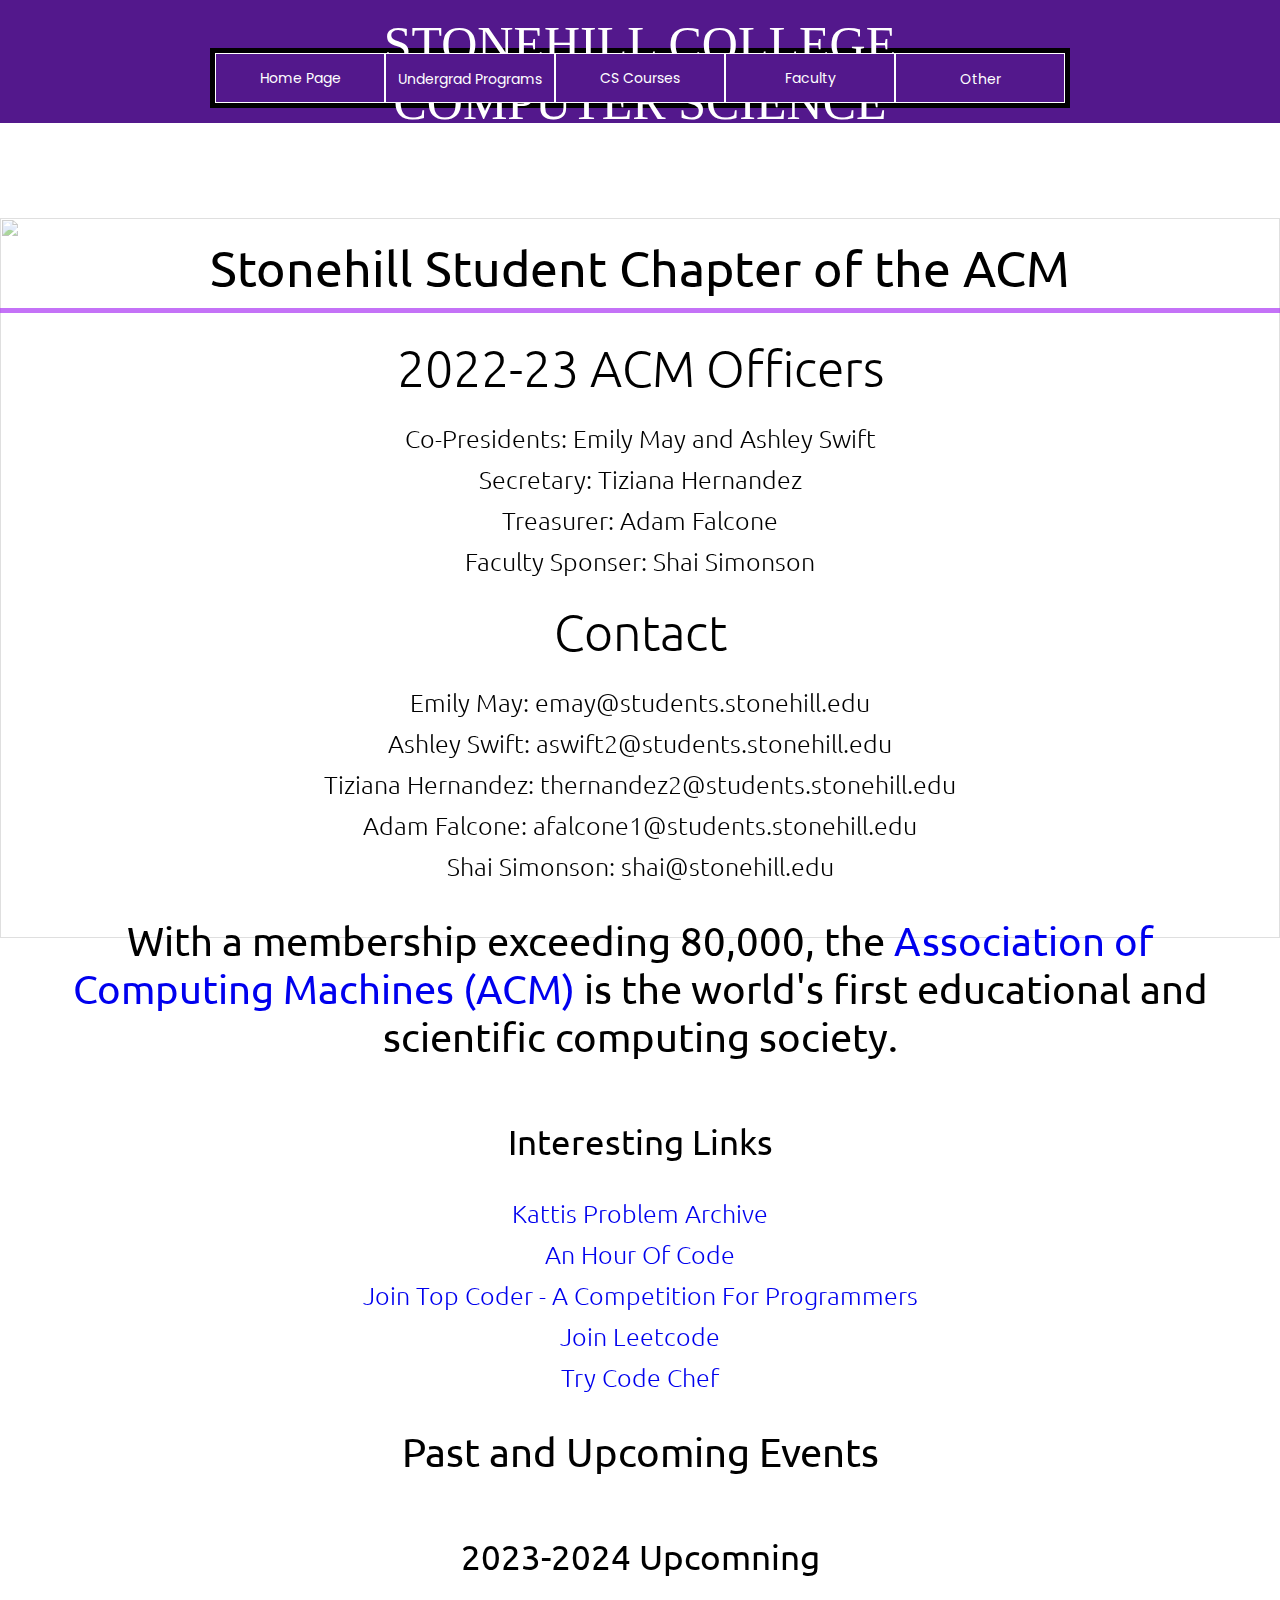
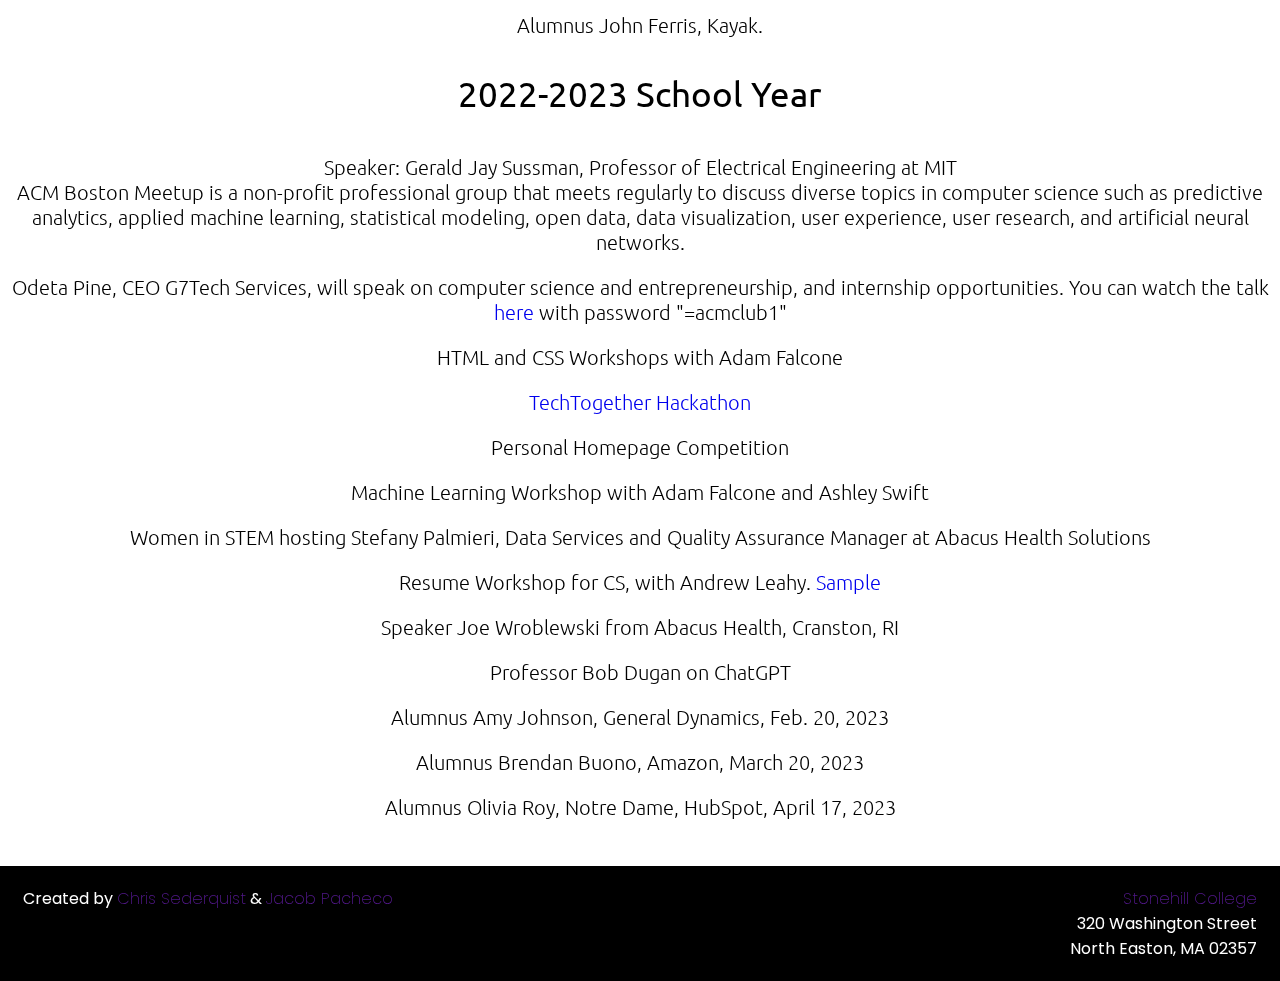
==== ACM.html @ 54844b02 "Adding base files" ====
<!DOCTYPE html>
<html lang="en">
<head> 
    <meta charset="UTF-8"> 
    <meta name="viewport" content="width=device-width, initial-scale=1.0">
    <title>ACM</title>
    <link rel="stylesheet" href="style.css">
</head>
<body>
    <nav class="navbar">
        <section class="box">
            <div class="logo">
                <p><a href="http://www.stonehill.edu"><img src="images/Stonehill_logo.gif" alt=""></a></p>
            </div>
            <div class="title">
                <p>STONEHILL COLLEGE</p>
                <p>COMPUTER SCIENCE</p>
            </div>
        </section>    
        <div class="menu">
            <button class="menu-btn" id="hb-btn">
                <img src="images/bars.png" alt="">
            </button>
            <div class="wrapper" id="nav">
                <ul>
                    <li><a href="index.html">Home Page</a></li>
                    <li>Undergrad Programs
                        <ul>
                            <li><a href="CSmajor.html">CS Major</a></li>
                            <li><a href="CSminor.html">CS Minor</a></li>
                            <li><a href="CompEng.html">Computer Engineering</a></li>
                        </ul>
                    </li>
                    <li><a href="CScourses.html">CS Courses</a></li>
                    <li><a href="faculty.html">Faculty</a></li>
                    <li>Other
                        <ul>
                            <li><a href="FAQ.html">FAQ</a></li>
                            <li><a href="ACM.html">ACM Student Chapter</a></li>
                            <li><a href="internships.html">Internships</a></li>
                        </ul>
                    </li>
                </ul>
            </div>
        </div>          
    </nav>

		<section class="buffer"></section>

		<section class="backgroundIMG">
        <img src="images/stonehilllogobackground.png" alt="">

    </section>
        <div class="FAQ">
            <div class="ACM">
                <!-- <h1> STONEHILL STUDENT CHAPTER OF THE ACM </h1> -->
                <h1> Stonehill Student Chapter of the ACM </h1>
                <div class="officers"> 
                    <h2> 2022-23 ACM Officers </h2>
                    <ul> 
                        <li> Co-Presidents: Emily May and Ashley Swift </li>
                        <li> Secretary: Tiziana Hernandez </li>
                        <li> Treasurer: Adam Falcone </li>
                        <li> Faculty Sponser: Shai Simonson </li>
                    </ul>
                    <h3> Contact </h3>
                    <ul> 
                        <li> Emily May: emay@students.stonehill.edu </li>
                        <li> Ashley Swift: aswift2@students.stonehill.edu </li>
                        <li> Tiziana Hernandez: thernandez2@students.stonehill.edu </li>
                        <li> Adam Falcone: afalcone1@students.stonehill.edu </li>
                        <li> Shai Simonson: shai@stonehill.edu </li>
                    </ul>
                </div>
            </div>

            <div class="ACMlinks"> 
                <h1>With  a membership exceeding 80,000, the <a href="https://www.acm.org/"> Association of Computing Machines (ACM) </a> is the world's first educational and scientific computing society. </h1>
                <h2> Interesting Links </h2>
                <ul> 
                    <li><a href="https://open.kattis.com/"> Kattis Problem Archive </a></li>
                    <li><a href="https://code.org/"> An Hour Of Code </a></li>
                    <li><a href="https://auth.topcoder.com/login?state=hKFo2SBzeVdndzdTcFVxTjNUN21pa1JXVEtweHhUV1ZNVzNUa6FupWxvZ2luo3RpZNkgWldvN0FKOFY1T1VVNjhURzJyb3ZBVWtYeVdlemhZQW2jY2lk2SBVVzdCaHNubUFRaDBpdGw1NmcxalVQaXNCTzlHb293RA&client=UW7BhsnmAQh0itl56g1jUPisBO9GoowD&protocol=oauth2&utm_source=community-app-home-page&returnUrl=https%3A%2F%2Fwww.topcoder.com%2Fhome&mode=signIn&scope=openid%20profile%20email&response_type=code&response_mode=query&nonce=R2NIQTd%2Bb0dGRVFiWXVrcFd0LnBHc3FKUFQ3bmpuZmVLLTVzSmlKN1VWVQ%3D%3D&redirect_uri=https%3A%2F%2Faccounts-auth0.topcoder.com%3FappUrl%3Dhttps%3A%2F%2Fwww.topcoder.com%2Fhome&code_challenge=XqvYLLq0UxKGAN1m15xHxfmlli6z-fSQw6BBtTN8Eyo&code_challenge_method=S256&auth0Client=eyJuYW1lIjoiYXV0aDAtc3BhLWpzIiwidmVyc2lvbiI6IjEuMTAuMCJ9"> Join Top Coder - A Competition For Programmers </a></li>
                    <li><a href="https://leetcode.com/"> Join Leetcode </a></li>
                    <li><a href="https://www.codechef.com/"> Try Code Chef </a></li>
                </ul>
            </div>

            <div class="ACMevents"> 
                <h1> Past and Upcoming Events </h1>
                <h2> 2023-2024 Upcomning </h2>
                <p> Alumnus John Ferris, Kayak. </p>
                <h3> 2022-2023 School Year </h3>
                <ul> 
                    <li> Speaker: Gerald Jay Sussman, Professor of Electrical Engineering at MIT <br>ACM Boston Meetup is a non-profit professional group that meets regularly to discuss diverse topics in computer science such as predictive analytics, applied machine learning, statistical modeling, open data, data visualization, user experience, user research, and artificial neural networks. </li>
                    <li> Odeta Pine, CEO G7Tech Services, will speak on computer science and entrepreneurship, and internship opportunities. You can watch the talk <a href="https://stonehill.zoom.us/rec/share/NuiQZE4u9lFSAum5-r4EWgSMXmxHy5rnHY-w-TlrGnPvcwQmv_4admw8XxT532-W.me5gFjwesV1LG3y1"> here </a> with password "=acmclub1" </li>
                    <li> HTML and CSS Workshops with Adam Falcone </li>
                    <li><a href="https://organize.mlh.io/participants/events/8321-techtogether-boston?utm_campaign=hackathon">TechTogether Hackathon</a></li>
                    <li> Personal Homepage Competition </li>
                    <li> Machine Learning Workshop with Adam Falcone and Ashley Swift </li>
                    <li> Women in STEM hosting Stefany Palmieri, Data Services and Quality Assurance Manager at Abacus Health Solutions </li>
                    <li> Resume Workshop for CS, with Andrew Leahy. <a href="http://web.stonehill.edu/compsci/Advanced%20Resume%20Worksheet.pdf"> Sample </a></li>
                    <li> Speaker Joe Wroblewski from Abacus Health, Cranston, RI </li>
                    <li> Professor Bob Dugan on ChatGPT </li>
                    <li> Alumnus Amy Johnson, General Dynamics, Feb. 20, 2023 </li>
                    <li> Alumnus Brendan Buono, Amazon, March 20, 2023 </li>
                    <li> Alumnus Olivia Roy, Notre Dame, HubSpot, April 17, 2023 </li>
                </ul>
            </div>
        </div>

        <br><br>
				
		<footer id="special">
        <div class="box">
            <div class="left">
                <p>Created by <span>Chris Sederquist</span> & <span>Jacob Pacheco</span></p>
            </div>
            <div class="right">
                <p><span>Stonehill College</span></p>
                <p>320 Washington Street</p>
                <p>North Easton, MA 02357</p>
            </div>
        </div>   
    </footer>

    <script src="script.js"></script>

</body>
</html>
---- style.css ----
@import url('https://fonts.googleapis.com/css2?family=Poppins:wght@400;500;600;700&family=Ubuntu:wght@400;500;700&display=swap');

*{
    margin: 0;
    padding: 0;
    box-sizing: border-box;
    text-decoration: none;
}

/* 
**********************
    Navbar Section
**********************
*/

.navbar{
    /* display: flex; */
    position: fixed;
    width: 100%;
    z-index: 999;
    padding: 15px 0;
    background: #53188C;
}

.navbar .box{
    display: flex;
    padding-bottom: 15px;
}

.navbar .logo{
    z-index: 500;
}

.navbar .box .title
{
    /* display: inline-block; */
    position: fixed;
    width: 100%;
    margin: auto;
    text-align: center;
}

.navbar .title{
    text-align: center;
    color: #fff;
    font-weight: 500;
    /* font-family: 'Ubuntu', sans-serif; */
    font-family: serif;
    font-size: 50px;
}

.navbar .menu{
    width: 100%;
    /* background-color: black; */
}

.navbar .wrapper{
    width: 860px;
    margin: 0 auto;
    border: 5px solid black;
}

.navbar .wrapper ul{
    list-style: none;
    height: 50px;
    top: 50%;
    justify-content: center; 
}

.navbar .wrapper ul li{
    background: #53188C;
     /* background-color: #656565; */
    width: 170px;
    border: 1px solid #fff;
    /* border: 1px solid black; */
    height: 50px;
    line-height: 50px;
    text-align: center;
    float: left;
    color: #fff;
    font-size: 14px;
    position: relative;
    font-family: 'Poppins', sans-serif;
    transition: all 0.3s ease;
}

.navbar .wrapper ul li:hover{
    background: #fff;
    border: 1px solid #53188C;
    color: #53188C;
}

.navbar .wrapper ul ul{
    display: none;
}

.navbar .wrapper ul li:hover > ul{
    display: block;
}

.navbar ul li a{
	color: white;
    width: 100%;
    height: 100%;
    display: flex;
    justify-content: center;
    align-items: center;
}

.navbar ul li a:hover{
	color: #53188C;
    width: 100%;
    height: 100%;
    display: flex;
    justify-content: center;
    align-items: center;
}

.buffer{
    padding: 109px;
}

.menu-btn{
    color: #fff;
    font-size: 23px;
    cursor: pointer;
    display: none;
}

.menu-btn img{
    height: 60px;
    width: 60px;
}

@media (max-width: 960px)
{
    .buffer{
        padding: 64px;
    }
    
    .navbar{
        padding: 0 50px;
    }

    .navbar .menu-btn{
        display: block;
        z-index: 999;
        position: absolute;
        top: 5%;
        right: 1%;
    }

    .navbar .wrapper{
        position: fixed;
        height: 100vh;
        width: 100%;
        left: -100%;
        top: 0;
        background: #53188C;
        text-align: center;
        padding-top: 80px;
        transition: all 0.3s ease;
    }

    .navbar .wrapper.active{
        left: 0;
    }

    .menu-btn i.active:before{
        content: "\f00d";
    }

    .navbar .logo{
        z-index: 0;
    }

}

/* 
***********************
   home page section
***********************
*/

.homepage h1{
  text-align: center;
  font-weight: 400;
  font-family: 'Ubuntu', sans-serif;
  font-size: 50px;
  padding: 20px;
}

.homepage h2{
  text-align: center;
  font-weight: 400;
  font-family: 'Ubuntu', sans-serif;
  font-size: 35px;
  padding: 20px;
}

.homepage h3{
	text-align: center;
  font-weight: 400;
  font-family: 'Ubuntu', sans-serif;
  font-size: 35px;
  padding: 20px;
}

.homepage p{
  text-align: center;
  font-weight: 100;
  font-family: 'Ubuntu', sans-serif;
  font-size: 20px;
  padding: 5px;
}

/* HOME PAGE 2 */
.homepage2{
    /* height: 100vh; */
    /* border: 3px solid black; */
    padding: 25px;
}

.homepage2 h1{
  text-align: center;
  font-weight: 400;
  font-family: 'Ubuntu', sans-serif;
  font-size: 35px;
  padding: 20px;
}

.homepage2 p{
  text-align: center;
  font-weight: 100;
  font-family: 'Ubuntu', sans-serif;
  font-size: 20px;
  padding: 5px;
}

/* 
*****************************
        FOTTER
*****************************
*/

body{
    min-height: 100vh;
    position: relative;
}

/* footer#notspecial1{
    bottom: 0;
    position: absolute;
    width: 100%;

    font-family: 'Poppins', sans-serif;
    text-align: end;
    background: black;
    padding: 20px 23px;
    color: white;
    clear: both;
} */

footer#notspecial{
    /* bottom: 0; */
    position: absolute;
    width: 100%;

    font-family: 'Poppins', sans-serif;
    text-align: end;
    background: black;
    padding: 20px 23px;
    color: white;
    clear: both;
}

footer#special{
    bottom: 0;
    /* position: absolute; */
    width: 100%;

    font-family: 'Poppins', sans-serif;
    text-align: end;
    background: black;
    padding: 20px 23px;
    color: white;
    clear: both;
}

footer .box{
    display: flex;
    justify-content: space-between;
}

footer span{
    font-weight: 200;
    color: #53188C;
}

.backgroundIMG{
    position: fixed;
    z-index: -999;
    background-size: cover;
    background-repeat: no-repeat;
    background-position: center center;
    width: 100%;
}
.backgroundIMG img{
    height: 80vh;
    object-fit: contain;  
    width: 100%;
    text-align: center;
    opacity: 0.5;
}

/* 
********************************************
            CS COURSES SECTION 
********************************************           
*/
.CourseCards{
    max-width: 1300px;
    margin: auto;
    height: auto;
    /* padding-top: -175px; */
}

.CourseCards .WholeCard{
    display:block;
    float:left;
}

.card{
    width: 330px;
    min-height: 470px;
    background: #f1f1f1;
    overflow: hidden;
    font-family: 'Poppins', sans-serif;
    box-shadow: 0 0 20px #00000070;
}

.middle{
    margin: 48.3px;
}

.top-section{
    position: relative;
    min-height: 250px;
    max-height: 250px;
}

.top-section img{
    width: 100%;
    min-height: 250px;
    object-fit: cover;
}

.name{
    position: absolute;
    bottom: 20px;
    left: 20px;
    font-size: 20px;
    font-weight: 900;
    background: rgba(255, 255, 255, 0.6);
    max-width: 310px;
    min-width: 310px;
}

.info-section{
    padding: 20px;
    padding-top: 0;
    min-height: 225px;
    max-height: 225px;
}

.info-section h2{
    position: relative;
    font-size: 16px;
}

.info-section p{
    padding: 8px;
    text-align: left;
    font-size: 14px;
    max-width: 290px;
    min-width: 290px;
    min-height: 150px;
    max-height: 150px;
    overflow: auto;
}

.info-section h3{
    padding: 5px;
    color: #53188C;
    text-align: center;
}

@media screen and (max-width:1024px)
{
    .CourseCards .middle{
        margin-left: 75px;
        margin-right: 75px;
    }
}

/* 
***************************
FACULTY PAGE SECTION
***************************
*/

.profileCards{
    max-width: 1300px;
    margin: auto;
}

.profileCards .row{
    display:block;
    float:left;
    /* min-height: 490px; */
    margin: 50px;
}

.faccolumn{
    border: 5px solid rgba(171, 54, 243, 0.703);
}
  
/* Add some shadows to create a card effect */
.faccard {
    box-shadow: 0 4px 8px 0 rgba(0,0,0,0.8); /* last was 0.2 */
    background-color: rgba(171, 54, 243, 0.703);
    color: white;
    max-width: 315px;
}

.faccard img{
    max-width: 315px;
    max-height: 315px;
    min-width: 315px;
    min-height: 315px;
    object-fit: cover;
}

/* Some left and right padding inside the container */
.faccontainer {
    padding: 0 16px;
    max-width: 350px;
    max-height: 170px;
    contain: content;
    overflow: auto;
}

/* Clear floats */
.faccontainer::after, .row::after {
    content: "";
    clear: both;
    display: table;
}

.factitle {
    color: white;   
}

.facbutton {
    border: none;
    outline: 0;
    display: inline-block;
    padding: 8px;
    color: white;
    background-color: #000;
    text-align: center;
    cursor: pointer;
    width: 100%;
}

.facbutton:hover {
    background-color: #555;
}

.faccontainer a{
    color: white;
}

/* Display the columns below each other instead of side by side on small screens*/
@media screen and (max-width: 1024px) 
{ /* this is good for phone screens^^^ */
    .faccolumn {
        width: 100%;
        display: block;
    }

    .profileCards .row{
        margin-top: 25px;
        margin-bottom: 25px;
    }
}

/* 
*********************************
FAQ SECTION |INTERSHIP SECTION
*********************************
*/

.FAQ{
    max-width: 1300px;
    margin: auto;

    min-height: 100vh;
}

.heading{
    position: relative;
    text-align: center;
    font-weight: 400;
    font-family: 'Ubuntu', sans-serif;
    font-size: 50px;
    padding: 20px;
}

.heading::before{
    content: "";
    position: absolute;
    bottom: 5px;
    left: 50%;
    width: 100%;
    height: 5px;
    background: rgba(171, 54, 243, 0.703);
    transform: translateX(-50%);
}

.subheading{
    text-align: center;
    font-weight: 300;
    font-family: 'Ubuntu', sans-serif;
    font-size: 40px;
    padding: 20px;
}

.question{
    font-family: 'Poppins', sans-serif;
    font-style: italic;
    color: #660066;
    font-size: 24px;
    font-weight: 300;
}

.answer{
    font-family: 'Poppins', sans-serif;
    font-size: 18px;
    font-weight: 200;
}

.text{
    font-family: 'Poppins', sans-serif;
    font-size: 18px;
    font-weight: 200;
    text-align: center;
}

.names{
    font-family: 'Poppins', sans-serif;
    font-size: 14px;
    font-weight: 100;
}

.yeartitle{
    text-align: center;
    /* font-style: bold; */
    font-weight: 400;
    font-family: 'Ubuntu', sans-serif;
    font-size: 20px;
}

.yearclasses{
    text-align: center;
    font-family: 'Poppins', sans-serif;
    font-size: 18px;
    font-weight: 600;
}

.yearclasses a{
    color: #53188C;
}

.yearclasses a:hover{
    font-style: italic;
}

.yeartitle span{
    color: #53188C;
    text-align: center;
    font-weight: 900;
    font-family: 'Ubuntu', sans-serif;
    font-size: 24px;
}


/*************************
ACM CHAPTER SECTION 
*************************/

.ACM h1{
  position: relative;
  text-align: center;
  font-weight: 400;
  font-family: 'Ubuntu', sans-serif;
  font-size: 50px;
  padding: 20px;
}

.ACM h1::before{
    content: "";
    position: absolute;
    bottom: 5px;
    left: 50%;
    width: 100%;
    height: 5px;
    background: rgba(171, 54, 243, 0.703);
    transform: translateX(-50%);
}

.ACM h2{
  text-align: center;
  font-weight: 200;
  font-family: 'Ubuntu', sans-serif;
  font-size: 50px;
  padding: 20px;
}

.officers ul li{
    list-style: none;
	text-align: center;
	font-weight: 100;
	font-family: 'Ubuntu', sans-serif;
	font-size: 25px;
	padding: 5px;
}

.ACM h3{
  text-align: center;
  font-weight: 200;
  font-family: 'Ubuntu', sans-serif;
  font-size: 50px;
  padding: 20px;
}

.ACMlinks h1{
  text-align: center;
  font-weight: 400;
  font-family: 'Ubuntu', sans-serif;
  font-size: 40px;
  padding: 30px;
}

.ACMlinks h2{
  text-align: center;
  font-weight: 400;
  font-family: 'Ubuntu', sans-serif;
  font-size: 35px;
  padding: 30px;
}

.ACMlinks ul li{
    list-style: none;
	text-align: center;
	font-weight: 100;
	font-family: 'Ubuntu', sans-serif;
	font-size: 25px;
	padding: 5px;
}

.ACMevents h1{
  text-align: center;
  font-weight: 400;
  font-family: 'Ubuntu', sans-serif;
  font-size: 40px;
  padding: 30px;
}

.ACMevents h2{
  text-align: center;
  font-weight: 400;
  font-family: 'Ubuntu', sans-serif;
  font-size: 35px;
  padding: 30px;
}

.ACMevents p{
    text-align: center;
    font-weight: 100;
    font-family: 'Ubuntu', sans-serif;
    font-size: 20px;
    padding: 5px;
}

.ACMevents h3{
  text-align: center;
  font-weight: 400;
  font-family: 'Ubuntu', sans-serif;
  font-size: 35px;
  padding: 30px;
}

.ACMevents ul li{
    list-style: none;
	text-align: center;
	font-weight: 100;
	font-family: 'Ubuntu', sans-serif;
	font-size: 20px;
	padding: 10px;
}
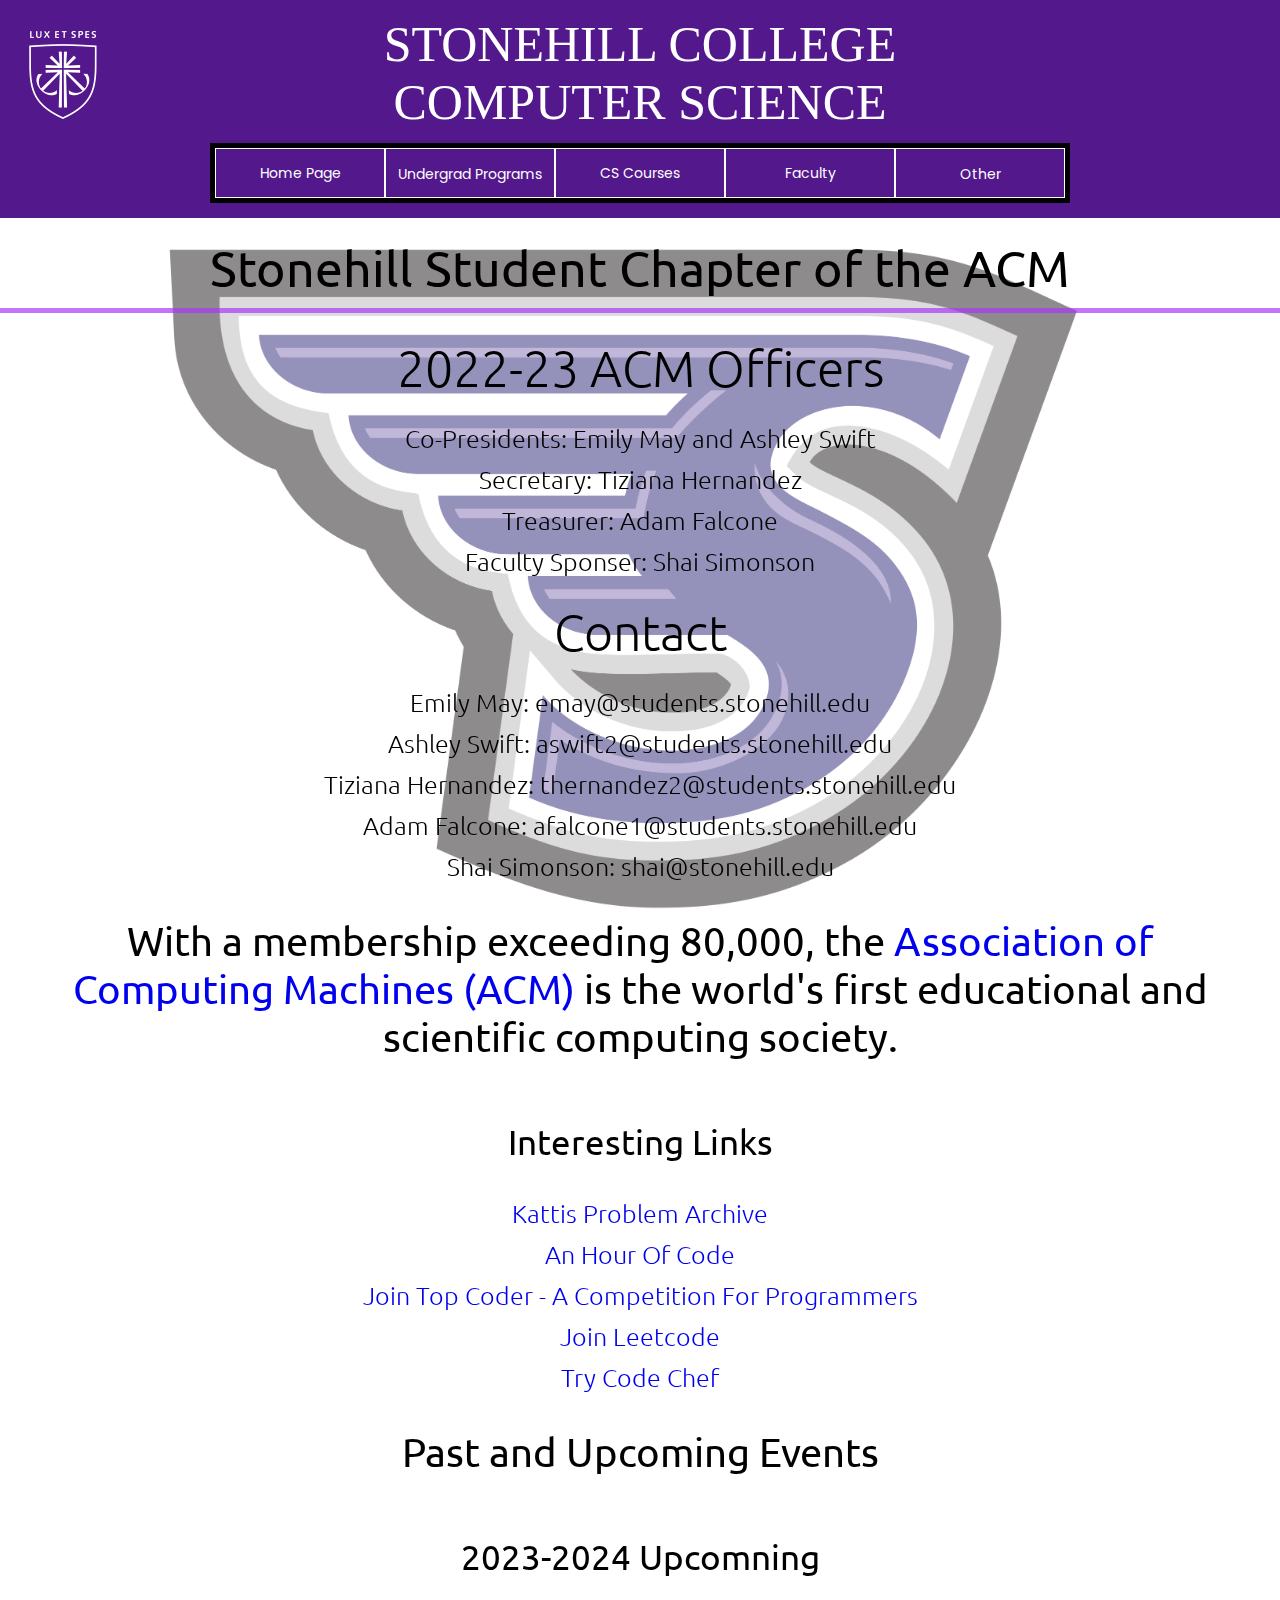
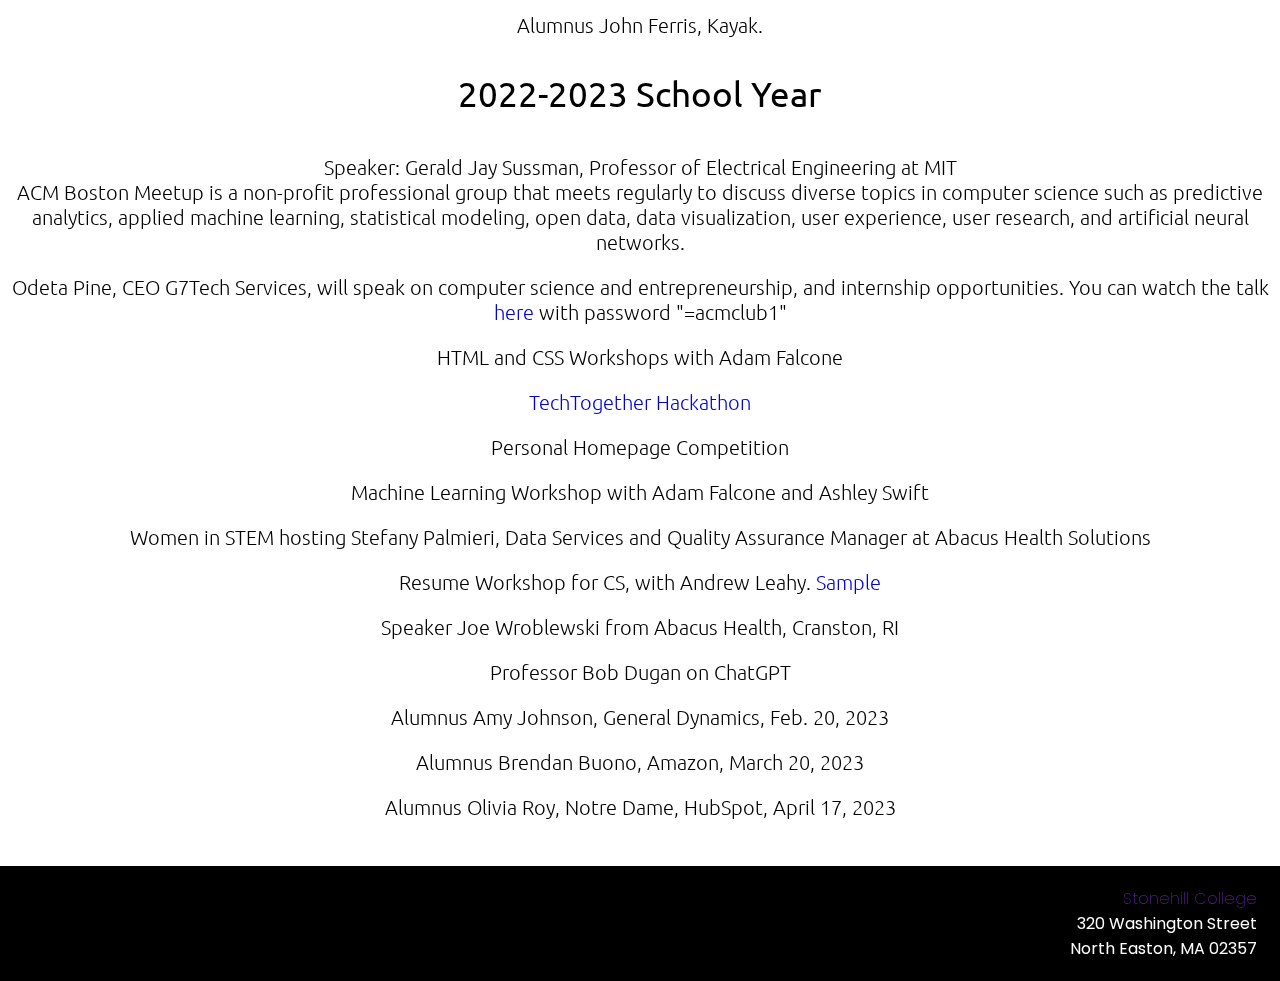
==== commit f1eca759: "Changing FAQ style" ====
--- a/ACM.html
+++ b/ACM.html
@@ -114,7 +114,7 @@
 		<footer id="special">
         <div class="box">
             <div class="left">
-                <p>Created by <span>Chris Sederquist</span> & <span>Jacob Pacheco</span></p>
+                
             </div>
             <div class="right">
                 <p><span>Stonehill College</span></p>
--- a/style.css
+++ b/style.css
@@ -536,6 +536,75 @@
     padding: 20px;
 }
 
+/* ************************ */
+
+.faq{
+    background-color: transparent;
+    border: 1px solid #9fa4a8;
+    border-radius: 10px;
+    margin: 20px 0;
+    padding: 30px;
+    position: relative;
+    overflow: hidden;
+    transition: 0.3s ease;
+}
+
+.faq.active{
+    background-color: #fff;
+    box-shadow: 0 3px 6px #0000001a, 0 3px 6px #0000001a;
+}
+
+.faq-answer{
+    display: none;
+    margin: 30px 0 0;
+}
+
+.faq.active .faq-answer{
+    display: block;
+}
+
+.faq-toggle{
+    background-color: transparent;
+    border: 0;
+    border-radius: 50%;
+    cursor: pointer;
+    display: flex;
+    align-items: center;
+    justify-content: center;
+    font-size: 16px;
+    position: absolute;
+    top: 30px;
+    right: 30px;
+}
+
+.faq-toggle:focus{
+    outline: 0;
+}
+
+.faq-toggle img{
+    width: 20px;
+    height: 20px;
+}
+
+.faq-toggle .chevron-up{
+    display: none;
+}
+
+.faq-active .faq-toggle .chevron-up{
+    color: #fff;
+    display: block;
+}
+
+.faq-active .faq-toggle .chevron-down{
+    display: none;
+}
+
+.faq-active .faq-toggle{
+    background-color: #9fa4a8;
+}
+
+/* ************************ */
+
 .question{
     font-family: 'Poppins', sans-serif;
     font-style: italic;
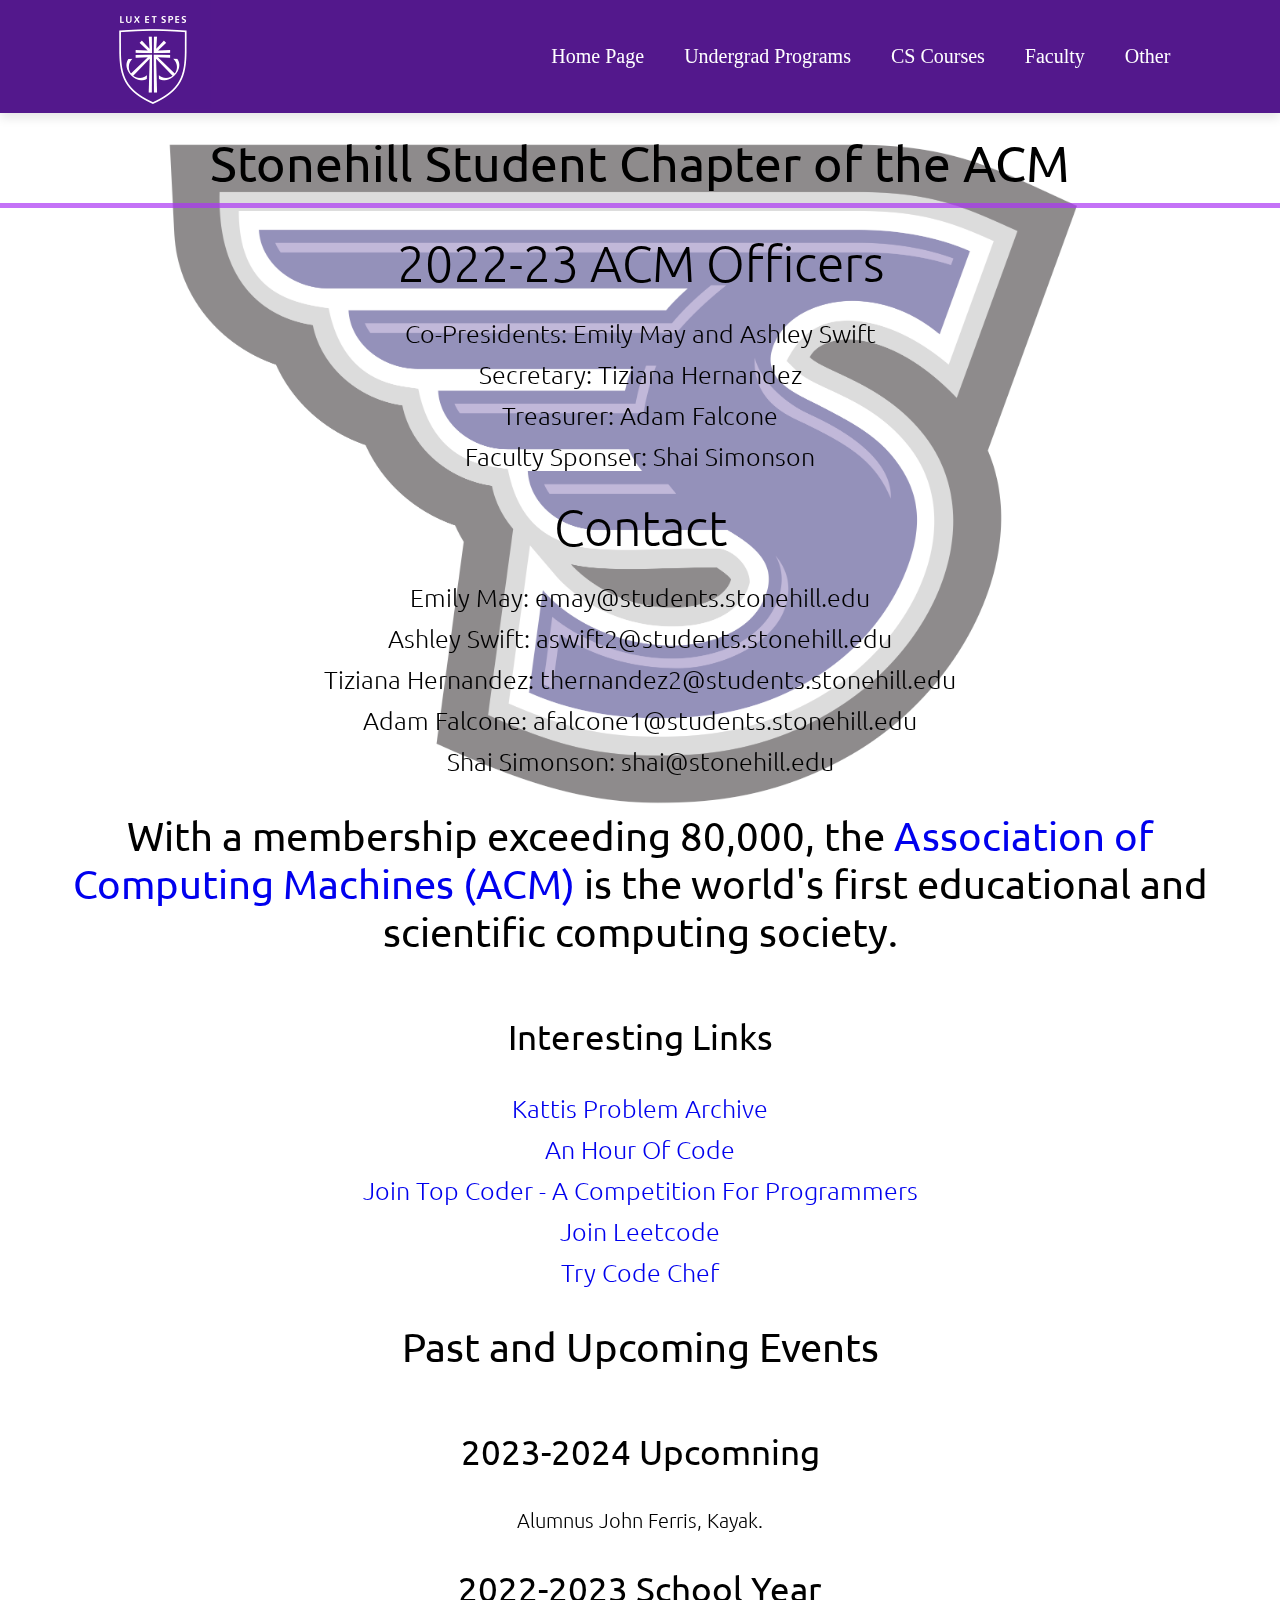
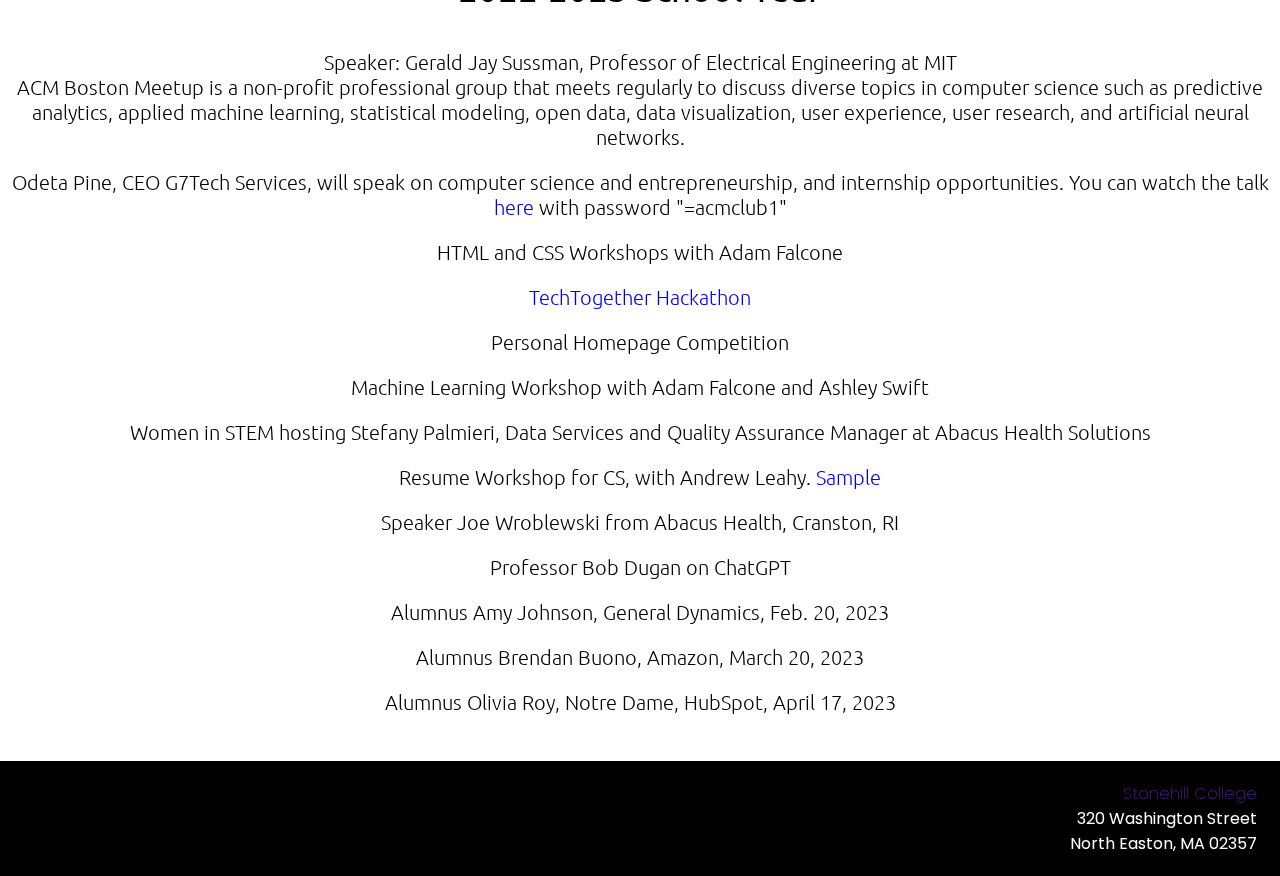
==== commit a671edaa: "None Homepage Navbar Change" ====
--- a/ACM.html
+++ b/ACM.html
@@ -7,51 +7,41 @@
     <link rel="stylesheet" href="style.css">
 </head>
 <body>
-    <nav class="navbar">
-        <section class="box">
-            <div class="logo">
-                <p><a href="http://www.stonehill.edu"><img src="images/Stonehill_logo.gif" alt=""></a></p>
-            </div>
-            <div class="title">
-                <p>STONEHILL COLLEGE</p>
-                <p>COMPUTER SCIENCE</p>
-            </div>
-        </section>    
-        <div class="menu">
-            <button class="menu-btn" id="hb-btn">
-                <img src="images/bars.png" alt="">
-            </button>
-            <div class="wrapper" id="nav">
-                <ul>
-                    <li><a href="index.html">Home Page</a></li>
-                    <li>Undergrad Programs
-                        <ul>
-                            <li><a href="CSmajor.html">CS Major</a></li>
-                            <li><a href="CSminor.html">CS Minor</a></li>
-                            <li><a href="CompEng.html">Computer Engineering</a></li>
-                        </ul>
-                    </li>
-                    <li><a href="CScourses.html">CS Courses</a></li>
-                    <li><a href="faculty.html">Faculty</a></li>
-                    <li>Other
-                        <ul>
-                            <li><a href="FAQ.html">FAQ</a></li>
-                            <li><a href="ACM.html">ACM Student Chapter</a></li>
-                            <li><a href="internships.html">Internships</a></li>
-                        </ul>
-                    </li>
-                </ul>
-            </div>
-        </div>          
-    </nav>
+    <div class="scroll-up-btn" id="scrollbtn">
+        <img src="images/chevron-up.png">
+    </div>
 
-		<section class="buffer"></section>
+    <header> 
+        <a href="http://www.stonehill.edu"><img src="images/Stonehill_logo.gif" alt="logo" class="logo"></a>
+        <input type="checkbox" id="menu-bar"> <label for="menu-bar">Menu</label>
+        <nav class="navbar">
+            <ul>
+                <li><a href="index.html">Home Page</a></li>
+                <li><a>Undergrad Programs</a> 
+                    <ul>
+                        <li><a href="CSmajor.html">CS Major</a></li>
+                        <li><a href="CSminor.html">CS Minor</a></li>
+                        <li><a href="CompEng.html">Computer Engineering</a></li>
+                    </ul>
+                </li>
+                <li><a href="CScourses.html">CS Courses</a></li>
+                <li><a href="faculty.html">Faculty</a></li>
+                <li><a>Other</a> 
+                    <ul>
+                        <li><a href="FAQ.html">FAQ</a></li>
+                        <li><a href="ACM.html">ACM Student Chapter</a></li>
+                        <li><a href="internships.html">Internships</a></li>
+                    </ul>
+                </li>
+            </ul>
+        </nav>
+    </header>
 
 		<section class="backgroundIMG">
         <img src="images/stonehilllogobackground.png" alt="">
 
     </section>
-        <div class="FAQ">
+        <div class="max-width">
             <div class="ACM">
                 <!-- <h1> STONEHILL STUDENT CHAPTER OF THE ACM </h1> -->
                 <h1> Stonehill Student Chapter of the ACM </h1>
--- a/style.css
+++ b/style.css
@@ -7,174 +7,161 @@
     text-decoration: none;
 }
 
+.max-width{
+    max-width: 1300px;
+    margin: auto;
+    min-height: 100vh;
+}
+
+html{
+    scroll-behavior: smooth;
+}
+
+/* 
+**********************
+scroll-up-btn Section
+**********************
+*/
+
+.scroll-up-btn img{
+    width: 45px;
+    height: 42px;
+}
+
+.scroll-up-btn{
+    position: fixed;
+    height: 45px;
+    width: 42px;
+    background: #53188C;
+    right: 30px;
+    bottom: 10px;
+    text-align: center;
+    line-height: 45px;
+    color: #fff;
+    z-index: 9999;
+    font-size: 44px;
+    border-radius: 6px;
+    cursor: pointer;
+
+    display: flex;
+
+    opacity: 0; 
+    transition: all 0.3s ease;
+    pointer-events: none;
+}
+
+.scroll-up-btn.active{
+    bottom: 30px;
+    opacity: 1;
+    pointer-events: auto;
+}
+
 /* 
 **********************
     Navbar Section
 **********************
 */
 
-.navbar{
-    /* display: flex; */
+header{
     position: fixed;
-    width: 100%;
-    z-index: 999;
-    padding: 15px 0;
+    top: 0; left: 0; right: 0;
     background: #53188C;
-}
-
-.navbar .box{
+    box-shadow: 0 5px 10px rgba(0, 0, 0, .1);
+    padding: 0px 7%;
     display: flex;
-    padding-bottom: 15px;
-}
-
-.navbar .logo{
-    z-index: 500;
-}
-
-.navbar .box .title
-{
-    /* display: inline-block; */
-    position: fixed;
-    width: 100%;
-    margin: auto;
-    text-align: center;
-}
-
-.navbar .title{
-    text-align: center;
-    color: #fff;
-    font-weight: 500;
-    /* font-family: 'Ubuntu', sans-serif; */
-    font-family: serif;
-    font-size: 50px;
-}
-
-.navbar .menu{
-    width: 100%;
-    /* background-color: black; */
-}
-
-.navbar .wrapper{
-    width: 860px;
-    margin: 0 auto;
-    border: 5px solid black;
-}
-
-.navbar .wrapper ul{
+    align-items: center;
+    justify-content: space-between;
+    z-index: 1000;
+    position: sticky;
+}
+
+header .navbar ul{
     list-style: none;
-    height: 50px;
-    top: 50%;
-    justify-content: center; 
-}
-
-.navbar .wrapper ul li{
+}
+
+header .navbar ul li{
+    position: relative;
+    float: left;
+}
+
+header .navbar ul li a{
+    font-size: 20px;
+    padding: 20px;
+    color: white;
+    display: block;
+    transition: all 0.3s ease;
+    border-radius: 10px;
+}
+
+header .navbar ul li a:hover{
+    background: white;
+    color: #53188C;
+}
+
+header .navbar ul li ul{
+    position: absolute;
+    left: 0;
+    width: 200px;
     background: #53188C;
-     /* background-color: #656565; */
-    width: 170px;
-    border: 1px solid #fff;
-    /* border: 1px solid black; */
-    height: 50px;
-    line-height: 50px;
-    text-align: center;
-    float: left;
-    color: #fff;
-    font-size: 14px;
-    position: relative;
-    font-family: 'Poppins', sans-serif;
-    transition: all 0.3s ease;
-}
-
-.navbar .wrapper ul li:hover{
-    background: #fff;
-    border: 1px solid #53188C;
-    color: #53188C;
-}
-
-.navbar .wrapper ul ul{
     display: none;
 }
 
-.navbar .wrapper ul li:hover > ul{
-    display: block;
-}
-
-.navbar ul li a{
-	color: white;
-    width: 100%;
-    height: 100%;
-    display: flex;
-    justify-content: center;
-    align-items: center;
-}
-
-.navbar ul li a:hover{
-	color: #53188C;
-    width: 100%;
-    height: 100%;
-    display: flex;
-    justify-content: center;
-    align-items: center;
-}
-
-.buffer{
-    padding: 109px;
-}
-
-.menu-btn{
-    color: #fff;
-    font-size: 23px;
+header .navbar ul li ul li{
+    width: 100%;
+    border-top: 1px solid rgba(0, 0, 0, .1);
+}
+
+header .navbar ul li:hover > ul{
+    display: initial;
+}
+
+#menu-bar{
+    display: none;
+}
+
+header label{
+    font-size: 20px;
+    color: white;
     cursor: pointer;
     display: none;
 }
 
-.menu-btn img{
-    height: 60px;
-    width: 60px;
-}
-
-@media (max-width: 960px)
-{
-    .buffer{
-        padding: 64px;
-    }
-    
-    .navbar{
-        padding: 0 50px;
-    }
-
-    .navbar .menu-btn{
-        display: block;
-        z-index: 999;
+@media(max-width:991px){
+    header{
+        padding: 20px;
+    }
+
+    header label{
+        display: initial;
+    }
+
+    header .navbar{
         position: absolute;
-        top: 5%;
-        right: 1%;
-    }
-
-    .navbar .wrapper{
-        position: fixed;
-        height: 100vh;
+        top: 100%; left: 0; right: 0;
+        background: #53188C;
+        border-top: 1px solid rgba(0, 0, 0, .1);
+        display: none;
+        height: 60vh;
+    }
+
+    header .navbar ul li{
         width: 100%;
-        left: -100%;
-        top: 0;
-        background: #53188C;
-        text-align: center;
-        padding-top: 80px;
-        transition: all 0.3s ease;
-    }
-
-    .navbar .wrapper.active{
-        left: 0;
-    }
-
-    .menu-btn i.active:before{
-        content: "\f00d";
-    }
-
-    .navbar .logo{
-        z-index: 0;
-    }
-
-}
+    }
+
+    header .navbar ul li ul{
+        position: relative;
+        width: 100%;
+    }
+
+    header .navbar ul li ul li{
+        background: #8f4bcf; /*#8dd3cb official school secondary color */
+    }
+
+    #menu-bar:checked ~ .navbar{
+        display: initial;
+    }
+}
+
 
 /* 
 ***********************
@@ -500,13 +487,6 @@
 FAQ SECTION |INTERSHIP SECTION
 *********************************
 */
-
-.FAQ{
-    max-width: 1300px;
-    margin: auto;
-
-    min-height: 100vh;
-}
 
 .heading{
     position: relative;
@@ -574,7 +554,7 @@
     font-size: 16px;
     position: absolute;
     top: 30px;
-    right: 30px;
+    right: 8px;
 }
 
 .faq-toggle:focus{
@@ -590,16 +570,16 @@
     display: none;
 }
 
-.faq-active .faq-toggle .chevron-up{
+.faq.active .faq-toggle .chevron-up{
     color: #fff;
     display: block;
 }
 
-.faq-active .faq-toggle .chevron-down{
+.faq.active .faq-toggle .chevron-down{
     display: none;
 }
 
-.faq-active .faq-toggle{
+.faq.active .faq-toggle{
     background-color: #9fa4a8;
 }
 
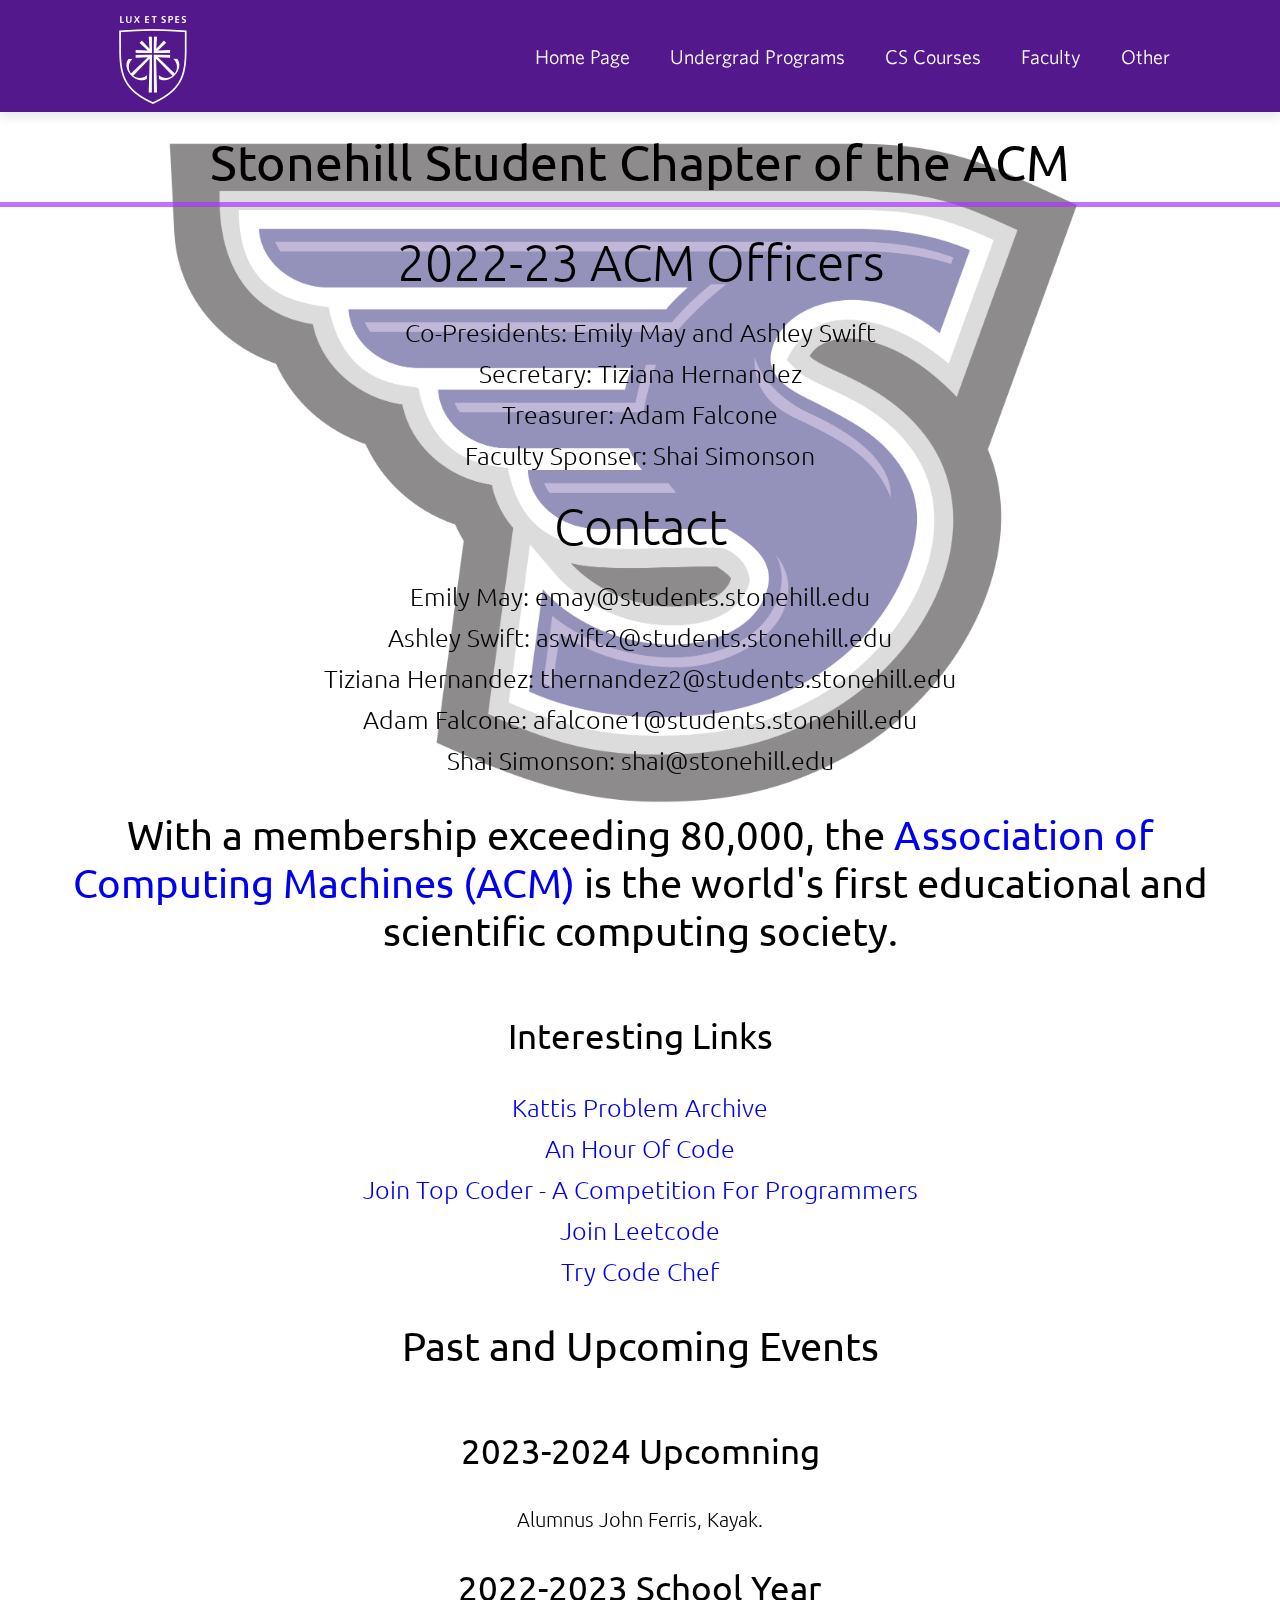
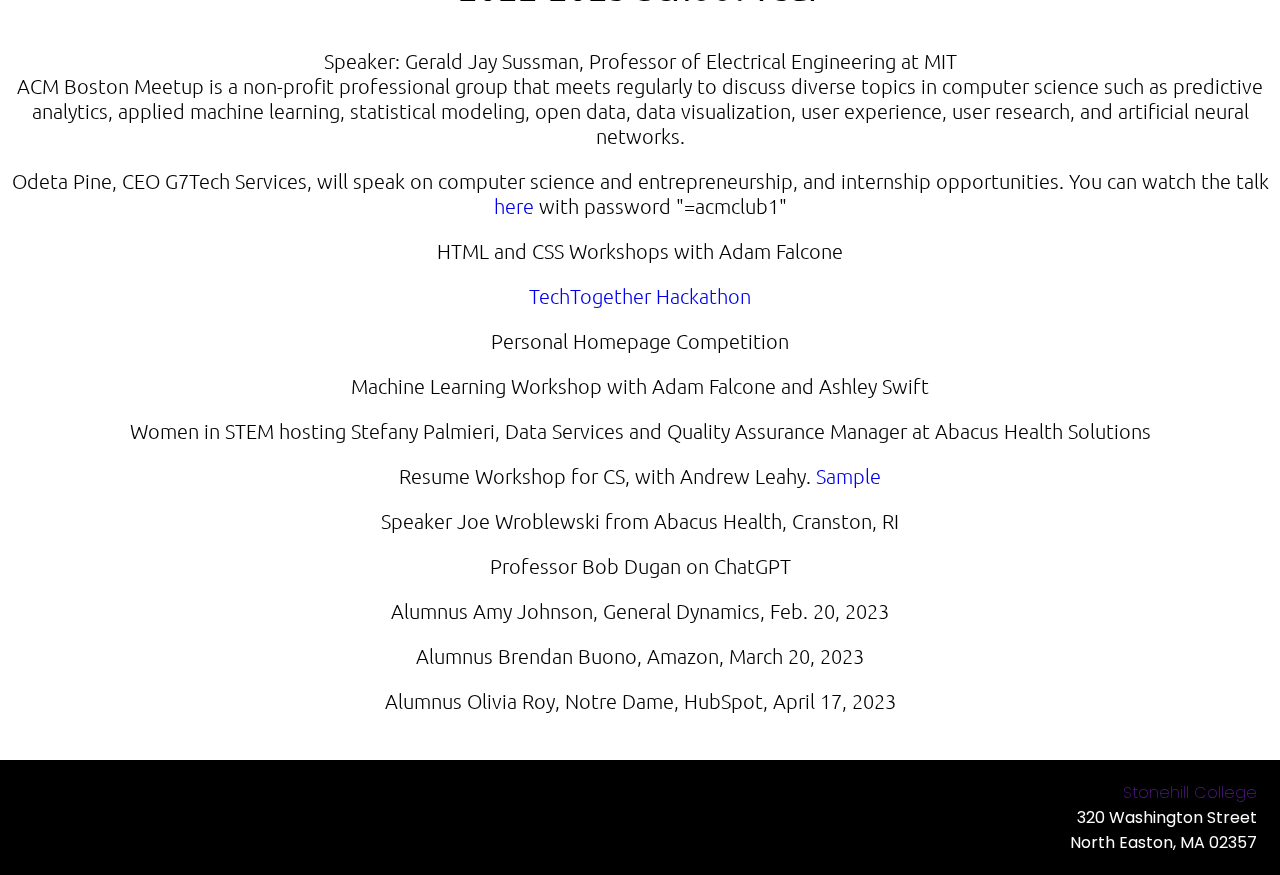
==== commit 1ee07b5a: "FontAwesome Fix pt.2" ====
--- a/ACM.html
+++ b/ACM.html
@@ -4,11 +4,12 @@
     <meta charset="UTF-8"> 
     <meta name="viewport" content="width=device-width, initial-scale=1.0">
     <title>ACM</title>
+    <link rel="stylesheet" href="https://use.fontawesome.com/releases/v5.13.0/css/all.css">
     <link rel="stylesheet" href="style.css">
 </head>
 <body>
     <div class="scroll-up-btn" id="scrollbtn">
-        <img src="images/chevron-up.png">
+        <i class="fa fa-chevron-up"></i>
     </div>
 
     <header> 
--- a/style.css
+++ b/style.css
@@ -1,4 +1,9 @@
 @import url('https://fonts.googleapis.com/css2?family=Poppins:wght@400;500;600;700&family=Ubuntu:wght@400;500;700&display=swap');
+
+@font-face {
+    font-family: WhitneyBook;
+    src: url(Whitney%20Book%20Regular.otf);
+}
 
 *{
     margin: 0;
@@ -7,15 +12,17 @@
     text-decoration: none;
 }
 
-.max-width{
+.max-width {
     max-width: 1300px;
     margin: auto;
     min-height: 100vh;
 }
 
-html{
+html {
+    font-family: WhitneyBook;
     scroll-behavior: smooth;
 }
+
 
 /* 
 **********************
@@ -23,15 +30,10 @@
 **********************
 */
 
-.scroll-up-btn img{
-    width: 45px;
-    height: 42px;
-}
-
-.scroll-up-btn{
+.scroll-up-btn {
     position: fixed;
     height: 45px;
-    width: 42px;
+    width: 45px;
     background: #53188C;
     right: 30px;
     bottom: 10px;
@@ -42,15 +44,12 @@
     font-size: 44px;
     border-radius: 6px;
     cursor: pointer;
-
-    display: flex;
-
-    opacity: 0; 
+    opacity: 0;
     transition: all 0.3s ease;
     pointer-events: none;
 }
 
-.scroll-up-btn.active{
+.scroll-up-btn.active {
     bottom: 30px;
     opacity: 1;
     pointer-events: auto;
@@ -62,9 +61,11 @@
 **********************
 */
 
-header{
+header {
     position: fixed;
-    top: 0; left: 0; right: 0;
+    top: 0;
+    left: 0;
+    right: 0;
     background: #53188C;
     box-shadow: 0 5px 10px rgba(0, 0, 0, .1);
     padding: 0px 7%;
@@ -75,16 +76,16 @@
     position: sticky;
 }
 
-header .navbar ul{
+header .navbar ul {
     list-style: none;
 }
 
-header .navbar ul li{
+header .navbar ul li {
     position: relative;
     float: left;
 }
 
-header .navbar ul li a{
+header .navbar ul li a {
     font-size: 20px;
     padding: 20px;
     color: white;
@@ -93,12 +94,12 @@
     border-radius: 10px;
 }
 
-header .navbar ul li a:hover{
+header .navbar ul li a:hover {
     background: white;
     color: #53188C;
 }
 
-header .navbar ul li ul{
+header .navbar ul li ul {
     position: absolute;
     left: 0;
     width: 200px;
@@ -106,58 +107,61 @@
     display: none;
 }
 
-header .navbar ul li ul li{
+header .navbar ul li ul li {
     width: 100%;
     border-top: 1px solid rgba(0, 0, 0, .1);
 }
 
-header .navbar ul li:hover > ul{
+header .navbar ul li:hover>ul {
     display: initial;
 }
 
-#menu-bar{
+#menu-bar {
     display: none;
 }
 
-header label{
+header label {
     font-size: 20px;
     color: white;
     cursor: pointer;
     display: none;
 }
 
-@media(max-width:991px){
-    header{
+@media(max-width:991px) {
+    header {
         padding: 20px;
     }
 
-    header label{
+    header label {
         display: initial;
     }
 
-    header .navbar{
+    header .navbar {
         position: absolute;
-        top: 100%; left: 0; right: 0;
+        top: 100%;
+        left: 0;
+        right: 0;
         background: #53188C;
         border-top: 1px solid rgba(0, 0, 0, .1);
         display: none;
         height: 60vh;
     }
 
-    header .navbar ul li{
+    header .navbar ul li {
         width: 100%;
     }
 
-    header .navbar ul li ul{
+    header .navbar ul li ul {
         position: relative;
         width: 100%;
     }
 
-    header .navbar ul li ul li{
-        background: #8f4bcf; /*#8dd3cb official school secondary color */
-    }
-
-    #menu-bar:checked ~ .navbar{
+    header .navbar ul li ul li {
+        background: #8f4bcf;
+        /*#8dd3cb official school secondary color */
+    }
+
+    #menu-bar:checked~.navbar {
         display: initial;
     }
 }
@@ -169,59 +173,59 @@
 ***********************
 */
 
-.homepage h1{
-  text-align: center;
-  font-weight: 400;
-  font-family: 'Ubuntu', sans-serif;
-  font-size: 50px;
-  padding: 20px;
-}
-
-.homepage h2{
-  text-align: center;
-  font-weight: 400;
-  font-family: 'Ubuntu', sans-serif;
-  font-size: 35px;
-  padding: 20px;
-}
-
-.homepage h3{
-	text-align: center;
-  font-weight: 400;
-  font-family: 'Ubuntu', sans-serif;
-  font-size: 35px;
-  padding: 20px;
-}
-
-.homepage p{
-  text-align: center;
-  font-weight: 100;
-  font-family: 'Ubuntu', sans-serif;
-  font-size: 20px;
-  padding: 5px;
+.homepage h1 {
+    text-align: center;
+    font-weight: 400;
+    font-family: 'Ubuntu', sans-serif;
+    font-size: 50px;
+    padding: 20px;
+}
+
+.homepage h2 {
+    text-align: center;
+    font-weight: 400;
+    font-family: 'Ubuntu', sans-serif;
+    font-size: 35px;
+    padding: 20px;
+}
+
+.homepage h3 {
+    text-align: center;
+    font-weight: 400;
+    font-family: 'Ubuntu', sans-serif;
+    font-size: 35px;
+    padding: 20px;
+}
+
+.homepage p {
+    text-align: center;
+    font-weight: 100;
+    font-family: 'Ubuntu', sans-serif;
+    font-size: 20px;
+    padding: 5px;
 }
 
 /* HOME PAGE 2 */
-.homepage2{
+.homepage2 {
     /* height: 100vh; */
     /* border: 3px solid black; */
     padding: 25px;
 }
 
-.homepage2 h1{
-  text-align: center;
-  font-weight: 400;
-  font-family: 'Ubuntu', sans-serif;
-  font-size: 35px;
-  padding: 20px;
-}
-
-.homepage2 p{
-  text-align: center;
-  font-weight: 100;
-  font-family: 'Ubuntu', sans-serif;
-  font-size: 20px;
-  padding: 5px;
+.homepage2 h1 {
+    text-align: center;
+    font-weight: 400;
+    font-family: 'Ubuntu', sans-serif;
+    font-size: 35px;
+    padding: 20px;
+}
+
+.homepage2 p {
+    text-align: center;
+    font-weight: 100;
+    font-family: 'Ubuntu', sans-serif;
+    font-size: 20px;
+    padding: 5px;
 }
 
 /* 
@@ -230,13 +234,13 @@
 *****************************
 */
 
-body{
+body {
     min-height: 100vh;
     position: relative;
 }
 
-/* footer#notspecial1{
-    bottom: 0;
+footer#notspecial {
+    /* bottom: 0; */
     position: absolute;
     width: 100%;
 
@@ -246,11 +250,11 @@
     padding: 20px 23px;
     color: white;
     clear: both;
-} */
-
-footer#notspecial{
-    /* bottom: 0; */
-    position: absolute;
+}
+
+footer#special {
+    bottom: 0;
+    /* position: absolute; */
     width: 100%;
 
     font-family: 'Poppins', sans-serif;
@@ -261,30 +265,17 @@
     clear: both;
 }
 
-footer#special{
-    bottom: 0;
-    /* position: absolute; */
-    width: 100%;
-
-    font-family: 'Poppins', sans-serif;
-    text-align: end;
-    background: black;
-    padding: 20px 23px;
-    color: white;
-    clear: both;
-}
-
-footer .box{
+footer .box {
     display: flex;
     justify-content: space-between;
 }
 
-footer span{
+footer span {
     font-weight: 200;
     color: #53188C;
 }
 
-.backgroundIMG{
+.backgroundIMG {
     position: fixed;
     z-index: -999;
     background-size: cover;
@@ -292,9 +283,10 @@
     background-position: center center;
     width: 100%;
 }
-.backgroundIMG img{
+
+.backgroundIMG img {
     height: 80vh;
-    object-fit: contain;  
+    object-fit: contain;
     width: 100%;
     text-align: center;
     opacity: 0.5;
@@ -305,19 +297,19 @@
             CS COURSES SECTION 
 ********************************************           
 */
-.CourseCards{
+.CourseCards {
     max-width: 1300px;
     margin: auto;
     height: auto;
     /* padding-top: -175px; */
 }
 
-.CourseCards .WholeCard{
-    display:block;
-    float:left;
-}
-
-.card{
+.CourseCards .WholeCard {
+    display: block;
+    float: left;
+}
+
+.card {
     width: 330px;
     min-height: 470px;
     background: #f1f1f1;
@@ -326,23 +318,23 @@
     box-shadow: 0 0 20px #00000070;
 }
 
-.middle{
+.middle {
     margin: 48.3px;
 }
 
-.top-section{
+.top-section {
     position: relative;
     min-height: 250px;
     max-height: 250px;
 }
 
-.top-section img{
+.top-section img {
     width: 100%;
     min-height: 250px;
     object-fit: cover;
 }
 
-.name{
+.name {
     position: absolute;
     bottom: 20px;
     left: 20px;
@@ -353,19 +345,19 @@
     min-width: 310px;
 }
 
-.info-section{
+.info-section {
     padding: 20px;
     padding-top: 0;
     min-height: 225px;
     max-height: 225px;
 }
 
-.info-section h2{
+.info-section h2 {
     position: relative;
     font-size: 16px;
 }
 
-.info-section p{
+.info-section p {
     padding: 8px;
     text-align: left;
     font-size: 14px;
@@ -376,15 +368,14 @@
     overflow: auto;
 }
 
-.info-section h3{
+.info-section h3 {
     padding: 5px;
     color: #53188C;
     text-align: center;
 }
 
-@media screen and (max-width:1024px)
-{
-    .CourseCards .middle{
+@media screen and (max-width:1024px) {
+    .CourseCards .middle {
         margin-left: 75px;
         margin-right: 75px;
     }
@@ -396,31 +387,32 @@
 ***************************
 */
 
-.profileCards{
+.profileCards {
     max-width: 1300px;
     margin: auto;
 }
 
-.profileCards .row{
-    display:block;
-    float:left;
+.profileCards .row {
+    display: block;
+    float: left;
     /* min-height: 490px; */
     margin: 50px;
 }
 
-.faccolumn{
+.faccolumn {
     border: 5px solid rgba(171, 54, 243, 0.703);
 }
-  
+
 /* Add some shadows to create a card effect */
 .faccard {
-    box-shadow: 0 4px 8px 0 rgba(0,0,0,0.8); /* last was 0.2 */
+    box-shadow: 0 4px 8px 0 rgba(0, 0, 0, 0.8);
+    /* last was 0.2 */
     background-color: rgba(171, 54, 243, 0.703);
     color: white;
     max-width: 315px;
 }
 
-.faccard img{
+.faccard img {
     max-width: 315px;
     max-height: 315px;
     min-width: 315px;
@@ -438,14 +430,15 @@
 }
 
 /* Clear floats */
-.faccontainer::after, .row::after {
+.faccontainer::after,
+.row::after {
     content: "";
     clear: both;
     display: table;
 }
 
 .factitle {
-    color: white;   
+    color: white;
 }
 
 .facbutton {
@@ -464,19 +457,20 @@
     background-color: #555;
 }
 
-.faccontainer a{
+.faccontainer a {
     color: white;
 }
 
 /* Display the columns below each other instead of side by side on small screens*/
-@media screen and (max-width: 1024px) 
-{ /* this is good for phone screens^^^ */
+@media screen and (max-width: 1024px) {
+
+    /* this is good for phone screens^^^ */
     .faccolumn {
         width: 100%;
         display: block;
     }
 
-    .profileCards .row{
+    .profileCards .row {
         margin-top: 25px;
         margin-bottom: 25px;
     }
@@ -488,7 +482,7 @@
 *********************************
 */
 
-.heading{
+.heading {
     position: relative;
     text-align: center;
     font-weight: 400;
@@ -497,7 +491,7 @@
     padding: 20px;
 }
 
-.heading::before{
+.heading::before {
     content: "";
     position: absolute;
     bottom: 5px;
@@ -508,7 +502,7 @@
     transform: translateX(-50%);
 }
 
-.subheading{
+.subheading {
     text-align: center;
     font-weight: 300;
     font-family: 'Ubuntu', sans-serif;
@@ -518,7 +512,7 @@
 
 /* ************************ */
 
-.faq{
+.faq {
     background-color: transparent;
     border: 1px solid #9fa4a8;
     border-radius: 10px;
@@ -529,21 +523,21 @@
     transition: 0.3s ease;
 }
 
-.faq.active{
+.faq.active {
     background-color: #fff;
     box-shadow: 0 3px 6px #0000001a, 0 3px 6px #0000001a;
 }
 
-.faq-answer{
+.faq-answer {
     display: none;
     margin: 30px 0 0;
 }
 
-.faq.active .faq-answer{
+.faq.active .faq-answer {
     display: block;
 }
 
-.faq-toggle{
+.faq-toggle {
     background-color: transparent;
     border: 0;
     border-radius: 50%;
@@ -557,35 +551,35 @@
     right: 8px;
 }
 
-.faq-toggle:focus{
+.faq-toggle:focus {
     outline: 0;
 }
 
-.faq-toggle img{
+.faq-toggle img {
     width: 20px;
     height: 20px;
 }
 
-.faq-toggle .chevron-up{
+.faq-toggle .chevron-up {
     display: none;
 }
 
-.faq.active .faq-toggle .chevron-up{
+.faq.active .faq-toggle .chevron-up {
     color: #fff;
     display: block;
 }
 
-.faq.active .faq-toggle .chevron-down{
+.faq.active .faq-toggle .chevron-down {
     display: none;
 }
 
-.faq.active .faq-toggle{
+.faq.active .faq-toggle {
     background-color: #9fa4a8;
 }
 
 /* ************************ */
 
-.question{
+.question {
     font-family: 'Poppins', sans-serif;
     font-style: italic;
     color: #660066;
@@ -593,26 +587,26 @@
     font-weight: 300;
 }
 
-.answer{
+.answer {
     font-family: 'Poppins', sans-serif;
     font-size: 18px;
     font-weight: 200;
 }
 
-.text{
+.text {
     font-family: 'Poppins', sans-serif;
     font-size: 18px;
     font-weight: 200;
     text-align: center;
 }
 
-.names{
+.names {
     font-family: 'Poppins', sans-serif;
     font-size: 14px;
     font-weight: 100;
 }
 
-.yeartitle{
+.yeartitle {
     text-align: center;
     /* font-style: bold; */
     font-weight: 400;
@@ -620,22 +614,22 @@
     font-size: 20px;
 }
 
-.yearclasses{
+.yearclasses {
     text-align: center;
     font-family: 'Poppins', sans-serif;
     font-size: 18px;
     font-weight: 600;
 }
 
-.yearclasses a{
+.yearclasses a {
     color: #53188C;
 }
 
-.yearclasses a:hover{
+.yearclasses a:hover {
     font-style: italic;
 }
 
-.yeartitle span{
+.yeartitle span {
     color: #53188C;
     text-align: center;
     font-weight: 900;
@@ -648,16 +642,16 @@
 ACM CHAPTER SECTION 
 *************************/
 
-.ACM h1{
-  position: relative;
-  text-align: center;
-  font-weight: 400;
-  font-family: 'Ubuntu', sans-serif;
-  font-size: 50px;
-  padding: 20px;
-}
-
-.ACM h1::before{
+.ACM h1 {
+    position: relative;
+    text-align: center;
+    font-weight: 400;
+    font-family: 'Ubuntu', sans-serif;
+    font-size: 50px;
+    padding: 20px;
+}
+
+.ACM h1::before {
     content: "";
     position: absolute;
     bottom: 5px;
@@ -668,73 +662,73 @@
     transform: translateX(-50%);
 }
 
-.ACM h2{
-  text-align: center;
-  font-weight: 200;
-  font-family: 'Ubuntu', sans-serif;
-  font-size: 50px;
-  padding: 20px;
-}
-
-.officers ul li{
+.ACM h2 {
+    text-align: center;
+    font-weight: 200;
+    font-family: 'Ubuntu', sans-serif;
+    font-size: 50px;
+    padding: 20px;
+}
+
+.officers ul li {
     list-style: none;
-	text-align: center;
-	font-weight: 100;
-	font-family: 'Ubuntu', sans-serif;
-	font-size: 25px;
-	padding: 5px;
-}
-
-.ACM h3{
-  text-align: center;
-  font-weight: 200;
-  font-family: 'Ubuntu', sans-serif;
-  font-size: 50px;
-  padding: 20px;
-}
-
-.ACMlinks h1{
-  text-align: center;
-  font-weight: 400;
-  font-family: 'Ubuntu', sans-serif;
-  font-size: 40px;
-  padding: 30px;
-}
-
-.ACMlinks h2{
-  text-align: center;
-  font-weight: 400;
-  font-family: 'Ubuntu', sans-serif;
-  font-size: 35px;
-  padding: 30px;
-}
-
-.ACMlinks ul li{
+    text-align: center;
+    font-weight: 100;
+    font-family: 'Ubuntu', sans-serif;
+    font-size: 25px;
+    padding: 5px;
+}
+
+.ACM h3 {
+    text-align: center;
+    font-weight: 200;
+    font-family: 'Ubuntu', sans-serif;
+    font-size: 50px;
+    padding: 20px;
+}
+
+.ACMlinks h1 {
+    text-align: center;
+    font-weight: 400;
+    font-family: 'Ubuntu', sans-serif;
+    font-size: 40px;
+    padding: 30px;
+}
+
+.ACMlinks h2 {
+    text-align: center;
+    font-weight: 400;
+    font-family: 'Ubuntu', sans-serif;
+    font-size: 35px;
+    padding: 30px;
+}
+
+.ACMlinks ul li {
     list-style: none;
-	text-align: center;
-	font-weight: 100;
-	font-family: 'Ubuntu', sans-serif;
-	font-size: 25px;
-	padding: 5px;
-}
-
-.ACMevents h1{
-  text-align: center;
-  font-weight: 400;
-  font-family: 'Ubuntu', sans-serif;
-  font-size: 40px;
-  padding: 30px;
-}
-
-.ACMevents h2{
-  text-align: center;
-  font-weight: 400;
-  font-family: 'Ubuntu', sans-serif;
-  font-size: 35px;
-  padding: 30px;
-}
-
-.ACMevents p{
+    text-align: center;
+    font-weight: 100;
+    font-family: 'Ubuntu', sans-serif;
+    font-size: 25px;
+    padding: 5px;
+}
+
+.ACMevents h1 {
+    text-align: center;
+    font-weight: 400;
+    font-family: 'Ubuntu', sans-serif;
+    font-size: 40px;
+    padding: 30px;
+}
+
+.ACMevents h2 {
+    text-align: center;
+    font-weight: 400;
+    font-family: 'Ubuntu', sans-serif;
+    font-size: 35px;
+    padding: 30px;
+}
+
+.ACMevents p {
     text-align: center;
     font-weight: 100;
     font-family: 'Ubuntu', sans-serif;
@@ -742,19 +736,113 @@
     padding: 5px;
 }
 
-.ACMevents h3{
-  text-align: center;
-  font-weight: 400;
-  font-family: 'Ubuntu', sans-serif;
-  font-size: 35px;
-  padding: 30px;
-}
-
-.ACMevents ul li{
+.ACMevents h3 {
+    text-align: center;
+    font-weight: 400;
+    font-family: 'Ubuntu', sans-serif;
+    font-size: 35px;
+    padding: 30px;
+}
+
+.ACMevents ul li {
     list-style: none;
-	text-align: center;
-	font-weight: 100;
-	font-family: 'Ubuntu', sans-serif;
-	font-size: 20px;
-	padding: 10px;
+    text-align: center;
+    font-weight: 100;
+    font-family: 'Ubuntu', sans-serif;
+    font-size: 20px;
+    padding: 10px;
+}
+
+/* Search Bar for CSCourses */
+
+
+form {
+    position: relative;
+    top: 50%;
+    left: 50%;
+    transform: translate(-50%, -50%);
+    transition: all 1s;
+    width: 50px;
+    height: 50px;
+    background: white;
+    box-sizing: border-box;
+    border-radius: 25px;
+    border: 4px solid white;
+    padding: 5px;
+    box-shadow: 0 0 10px rgba(171, 54, 243, 0.703);
+}
+
+input {
+    position: absolute;
+    top: 0;
+    left: 0;
+    width: 100%;
+    ;
+    height: 42.5px;
+    line-height: 30px;
+    outline: 0;
+    border: 0;
+    display: none;
+    font-size: 1em;
+    border-radius: 20px;
+    padding: 0 20px;
+}
+
+.fa-search {
+    box-sizing: border-box;
+    padding: 10px;
+    width: 42.5px;
+    height: 42.5px;
+    position: absolute;
+    top: 0;
+    right: 0;
+    border-radius: 50%;
+    color: rgba(171, 54, 243, 0.703);
+    text-align: center;
+    font-size: 1.2em;
+    transition: all 1s;
+}
+
+form:hover,
+form:valid {
+    width: 200px;
+    cursor: pointer;
+}
+
+form:hover input,
+form:valid input {
+    display: block;
+}
+
+form:hover .fa,
+form:valid .fa {
+    background: rgba(171, 54, 243, 0.703);
+    color: white;
+}
+
+
+form:valid a {
+    display: block;
+}
+
+/* custom scroll bar */
+
+::-webkit-scrollbar {
+    width: 12px;
+}
+
+/* Track */
+::-webkit-scrollbar-track {
+    background: #f1f1f1;
+}
+
+/* Handle */
+::-webkit-scrollbar-thumb {
+    background: #888;
+    border-radius: 5em;
+}
+
+/* Handle on hover */
+::-webkit-scrollbar-thumb:hover {
+    background: #555;
 }